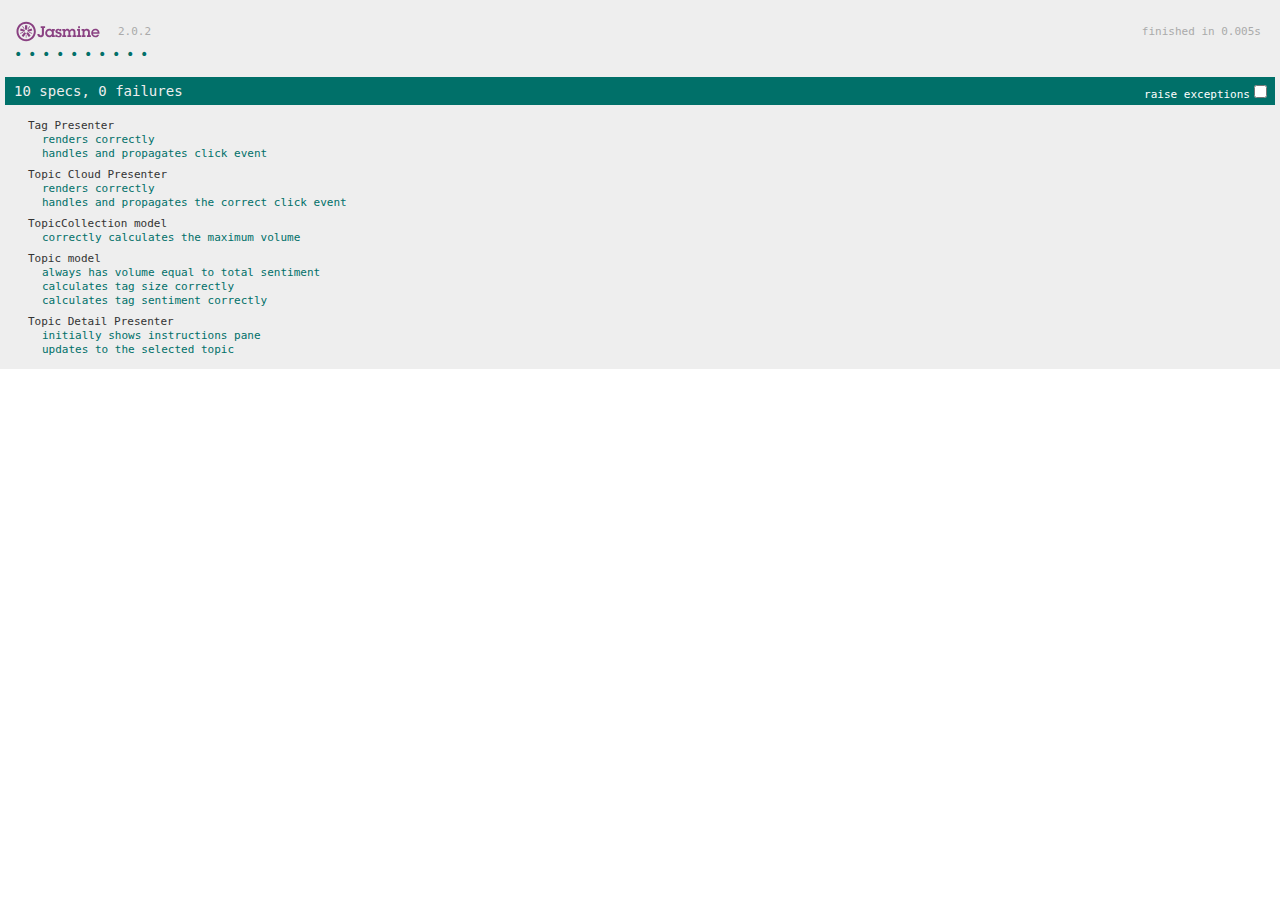
==== SpecRunner.html @ 0bd0c27d "Replace my hand-rolled xUnit-style tests with Jasmine Specs" ====
<!DOCTYPE HTML>
<html>
<head>
  <meta http-equiv="Content-Type" content="text/html; charset=UTF-8">
  <title>Jasmine Spec Runner v2.0.2</title>

  <link rel="shortcut icon" type="image/png" href="lib/jasmine-2.0.2/jasmine_favicon.png">
  <link rel="stylesheet" type="text/css" href="lib/jasmine-2.0.2/jasmine.css">

  <script type="text/javascript" src="lib/jasmine-2.0.2/jasmine.js"></script>
  <script type="text/javascript" src="lib/jasmine-2.0.2/jasmine-html.js"></script>
  <script type="text/javascript" src="lib/jasmine-2.0.2/boot.js"></script>

  <!-- include source files here... -->
  <script type="text/javascript" src="lib/jquery-2.1.1.min.js"></script>
  <script type="text/javascript" src="js/topics-data.js"></script>
  <script data-main="spec/test-main" src="lib/require.js"></script>

</head>

<body>
</body>
</html>
---- lib/jasmine-2.0.2/jasmine.css ----
body { overflow-y: scroll; }

.jasmine_html-reporter { background-color: #eeeeee; padding: 5px; margin: -8px; font-size: 11px; font-family: Monaco, "Lucida Console", monospace; line-height: 14px; color: #333333; }
.jasmine_html-reporter a { text-decoration: none; }
.jasmine_html-reporter a:hover { text-decoration: underline; }
.jasmine_html-reporter p, .jasmine_html-reporter h1, .jasmine_html-reporter h2, .jasmine_html-reporter h3, .jasmine_html-reporter h4, .jasmine_html-reporter h5, .jasmine_html-reporter h6 { margin: 0; line-height: 14px; }
.jasmine_html-reporter .banner, .jasmine_html-reporter .symbol-summary, .jasmine_html-reporter .summary, .jasmine_html-reporter .result-message, .jasmine_html-reporter .spec .description, .jasmine_html-reporter .spec-detail .description, .jasmine_html-reporter .alert .bar, .jasmine_html-reporter .stack-trace { padding-left: 9px; padding-right: 9px; }
.jasmine_html-reporter .banner { position: relative; }
.jasmine_html-reporter .banner .title { background: url('[data-uri]') no-repeat; background: url('[data-uri]') no-repeat, none; -webkit-background-size: 100%; -moz-background-size: 100%; -o-background-size: 100%; background-size: 100%; display: block; float: left; width: 90px; height: 25px; }
.jasmine_html-reporter .banner .version { margin-left: 14px; position: relative; top: 6px; }
.jasmine_html-reporter .banner .duration { position: absolute; right: 14px; top: 6px; }
.jasmine_html-reporter #jasmine_content { position: fixed; right: 100%; }
.jasmine_html-reporter .version { color: #aaaaaa; }
.jasmine_html-reporter .banner { margin-top: 14px; }
.jasmine_html-reporter .duration { color: #aaaaaa; float: right; }
.jasmine_html-reporter .symbol-summary { overflow: hidden; *zoom: 1; margin: 14px 0; }
.jasmine_html-reporter .symbol-summary li { display: inline-block; height: 8px; width: 14px; font-size: 16px; }
.jasmine_html-reporter .symbol-summary li.passed { font-size: 14px; }
.jasmine_html-reporter .symbol-summary li.passed:before { color: #007069; content: "\02022"; }
.jasmine_html-reporter .symbol-summary li.failed { line-height: 9px; }
.jasmine_html-reporter .symbol-summary li.failed:before { color: #ca3a11; content: "\d7"; font-weight: bold; margin-left: -1px; }
.jasmine_html-reporter .symbol-summary li.disabled { font-size: 14px; }
.jasmine_html-reporter .symbol-summary li.disabled:before { color: #bababa; content: "\02022"; }
.jasmine_html-reporter .symbol-summary li.pending { line-height: 17px; }
.jasmine_html-reporter .symbol-summary li.pending:before { color: #ba9d37; content: "*"; }
.jasmine_html-reporter .symbol-summary li.empty { font-size: 14px; }
.jasmine_html-reporter .symbol-summary li.empty:before { color: #ba9d37; content: "\02022"; }
.jasmine_html-reporter .exceptions { color: #fff; float: right; margin-top: 5px; margin-right: 5px; }
.jasmine_html-reporter .bar { line-height: 28px; font-size: 14px; display: block; color: #eee; }
.jasmine_html-reporter .bar.failed { background-color: #ca3a11; }
.jasmine_html-reporter .bar.passed { background-color: #007069; }
.jasmine_html-reporter .bar.skipped { background-color: #bababa; }
.jasmine_html-reporter .bar.menu { background-color: #fff; color: #aaaaaa; }
.jasmine_html-reporter .bar.menu a { color: #333333; }
.jasmine_html-reporter .bar a { color: white; }
.jasmine_html-reporter.spec-list .bar.menu.failure-list, .jasmine_html-reporter.spec-list .results .failures { display: none; }
.jasmine_html-reporter.failure-list .bar.menu.spec-list, .jasmine_html-reporter.failure-list .summary { display: none; }
.jasmine_html-reporter .running-alert { background-color: #666666; }
.jasmine_html-reporter .results { margin-top: 14px; }
.jasmine_html-reporter.showDetails .summaryMenuItem { font-weight: normal; text-decoration: inherit; }
.jasmine_html-reporter.showDetails .summaryMenuItem:hover { text-decoration: underline; }
.jasmine_html-reporter.showDetails .detailsMenuItem { font-weight: bold; text-decoration: underline; }
.jasmine_html-reporter.showDetails .summary { display: none; }
.jasmine_html-reporter.showDetails #details { display: block; }
.jasmine_html-reporter .summaryMenuItem { font-weight: bold; text-decoration: underline; }
.jasmine_html-reporter .summary { margin-top: 14px; }
.jasmine_html-reporter .summary ul { list-style-type: none; margin-left: 14px; padding-top: 0; padding-left: 0; }
.jasmine_html-reporter .summary ul.suite { margin-top: 7px; margin-bottom: 7px; }
.jasmine_html-reporter .summary li.passed a { color: #007069; }
.jasmine_html-reporter .summary li.failed a { color: #ca3a11; }
.jasmine_html-reporter .summary li.empty a { color: #ba9d37; }
.jasmine_html-reporter .summary li.pending a { color: #ba9d37; }
.jasmine_html-reporter .description + .suite { margin-top: 0; }
.jasmine_html-reporter .suite { margin-top: 14px; }
.jasmine_html-reporter .suite a { color: #333333; }
.jasmine_html-reporter .failures .spec-detail { margin-bottom: 28px; }
.jasmine_html-reporter .failures .spec-detail .description { background-color: #ca3a11; }
.jasmine_html-reporter .failures .spec-detail .description a { color: white; }
.jasmine_html-reporter .result-message { padding-top: 14px; color: #333333; white-space: pre; }
.jasmine_html-reporter .result-message span.result { display: block; }
.jasmine_html-reporter .stack-trace { margin: 5px 0 0 0; max-height: 224px; overflow: auto; line-height: 18px; color: #666666; border: 1px solid #ddd; background: white; white-space: pre; }
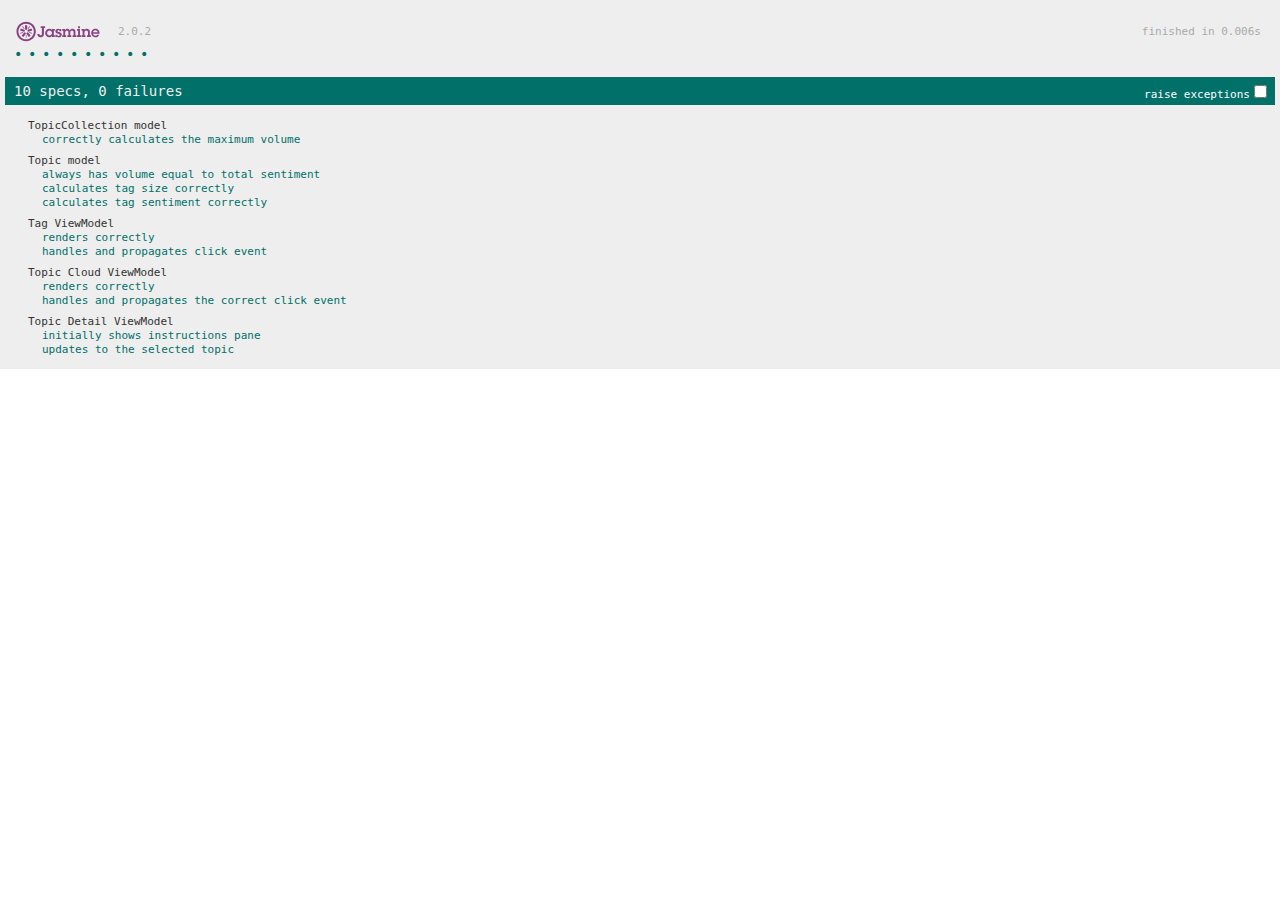
==== commit 6e03c5a3: "Refactor: rename. What I call Presenters Knockout calls ViewModels." ====
--- a/SpecRunner.html
+++ b/SpecRunner.html
@@ -13,6 +13,7 @@
 
   <!-- include source files here... -->
   <script type="text/javascript" src="lib/jquery-2.1.1.min.js"></script>
+  <script type="text/javascript" src="lib/knockout-3.2.0.js"></script>
   <script type="text/javascript" src="js/topics-data.js"></script>
   <script data-main="spec/test-main" src="lib/require.js"></script>
 
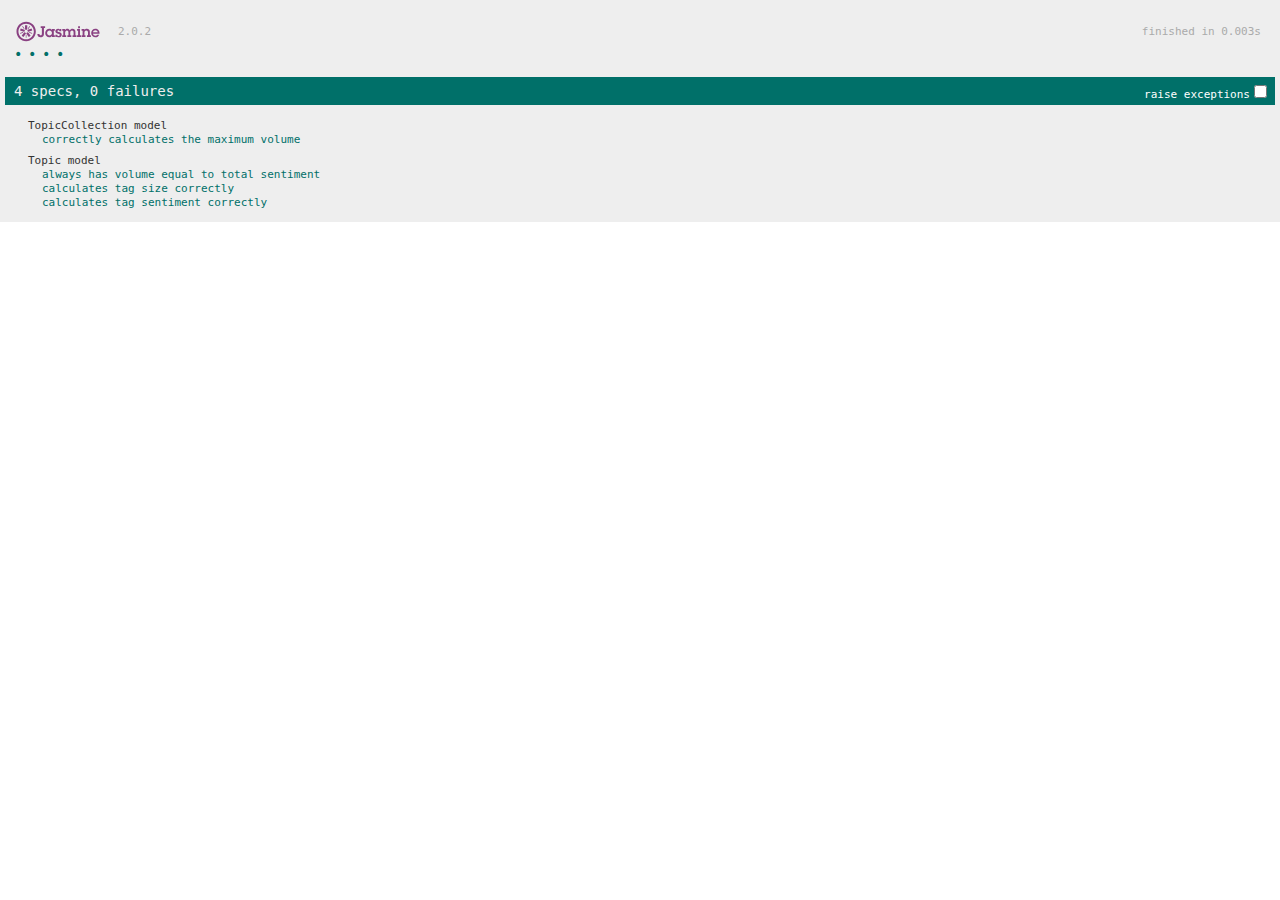
==== commit bb1da086: "Use jquer-jasmine plugin to allow semantically meaningful inspection of DOM elements rather than str" ====
--- a/SpecRunner.html
+++ b/SpecRunner.html
@@ -13,7 +13,7 @@
 
   <!-- include source files here... -->
   <script type="text/javascript" src="lib/jquery-2.1.1.min.js"></script>
-  <script type="text/javascript" src="lib/knockout-3.2.0.js"></script>
+    <script type="text/javascript" src="lib/jasmine-jquery.js"></script>
   <script type="text/javascript" src="js/topics-data.js"></script>
   <script data-main="spec/test-main" src="lib/require.js"></script>
 
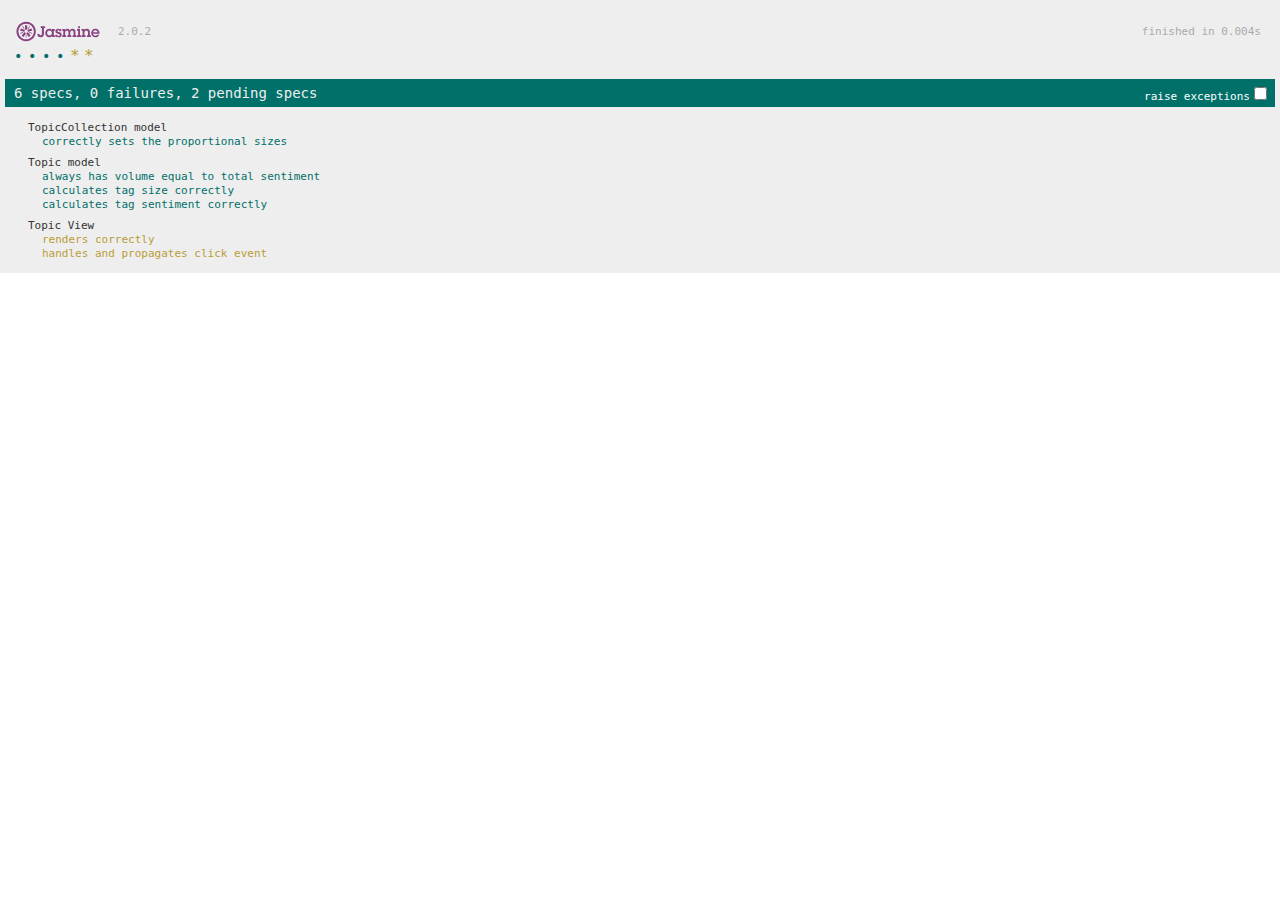
==== commit 452b97c9: "Marionette/Backbone interpretation of the problem. Would like to stub the Marionette Renderer so tha" ====
--- a/SpecRunner.html
+++ b/SpecRunner.html
@@ -13,7 +13,11 @@
 
   <!-- include source files here... -->
   <script type="text/javascript" src="lib/jquery-2.1.1.min.js"></script>
-    <script type="text/javascript" src="lib/jasmine-jquery.js"></script>
+  <script type="text/javascript" src="lib/jasmine-jquery.js"></script>
+  <script type="text/javascript" src="lib/underscore-min.js"></script>
+  <script type="text/javascript" src="lib/backbone.js"></script>
+  <script type="text/javascript" src="lib/backbone.marionette.js"></script>
+
   <script type="text/javascript" src="js/topics-data.js"></script>
   <script data-main="spec/test-main" src="lib/require.js"></script>
 
